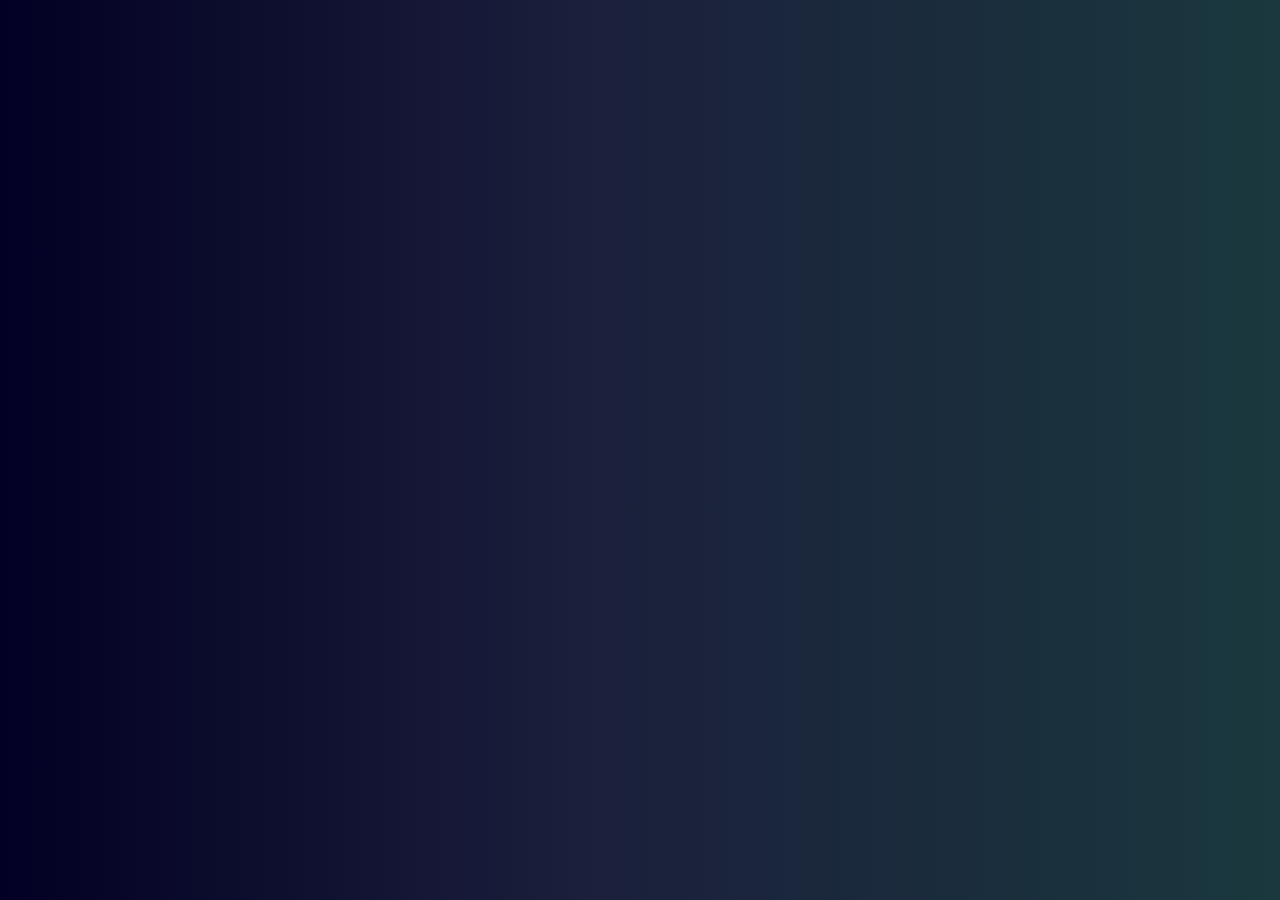
==== src/pages/payment.html @ ee5976a0 "feat: initialize `payment` page" ====
<!DOCTYPE html>
<html lang="en">
  <head>
    <meta charset="UTF-8" />
    <meta name="viewport" content="width=device-width, initial-scale=1.0" />
    <title>Cinewood | Pagamento</title>
    <link rel="stylesheet" href="./../styles/global.css" />
    <link rel="stylesheet" href="./../styles/payment.css" />
  </head>
  <body>
    <script src="./../services/payment.js" type="text/javascript"></script>
  </body>
</html>
---- src/styles/global.css ----
* {
  margin: 0;
  padding: 0;
  box-sizing: border-box;
}

html,
body {
  width: 100%;
  height: 100vh;

  font-size: 16px;
  font-family: Noto Sans, sans-serif;

  color: #f1fffa;

  background: linear-gradient(
    90deg,
    rgba(2, 0, 36, 1) 0%,
    rgba(27, 31, 59, 1) 45%,
    rgba(26, 56, 62, 1) 100%
  );
}

header {
  position: relative;

  display: flex;

  width: 100%;
  height: 4rem;

  justify-content: center;
  align-items: center;

  padding: 1rem;
}

header h1 {
  font-size: 1.75rem;
  font-weight: 900;

  text-align: center;
}
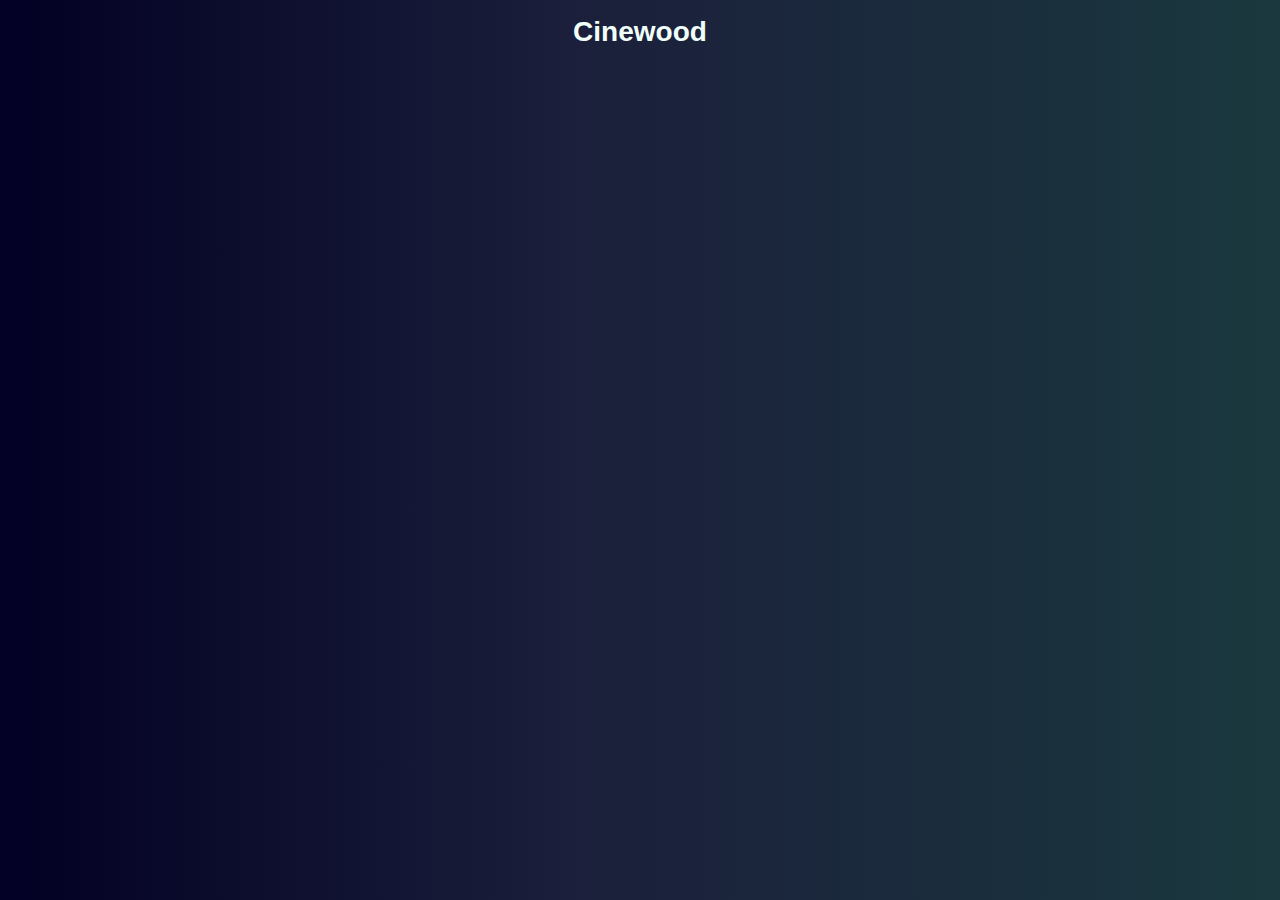
==== commit b7c2f17c: "style: add `header` to payment" ====
--- a/src/pages/payment.html
+++ b/src/pages/payment.html
@@ -8,6 +8,10 @@
     <link rel="stylesheet" href="./../styles/payment.css" />
   </head>
   <body>
+    <header>
+      <h1>Cinewood</h1>
+    </header>
+
     <script src="./../services/payment.js" type="text/javascript"></script>
   </body>
 </html>
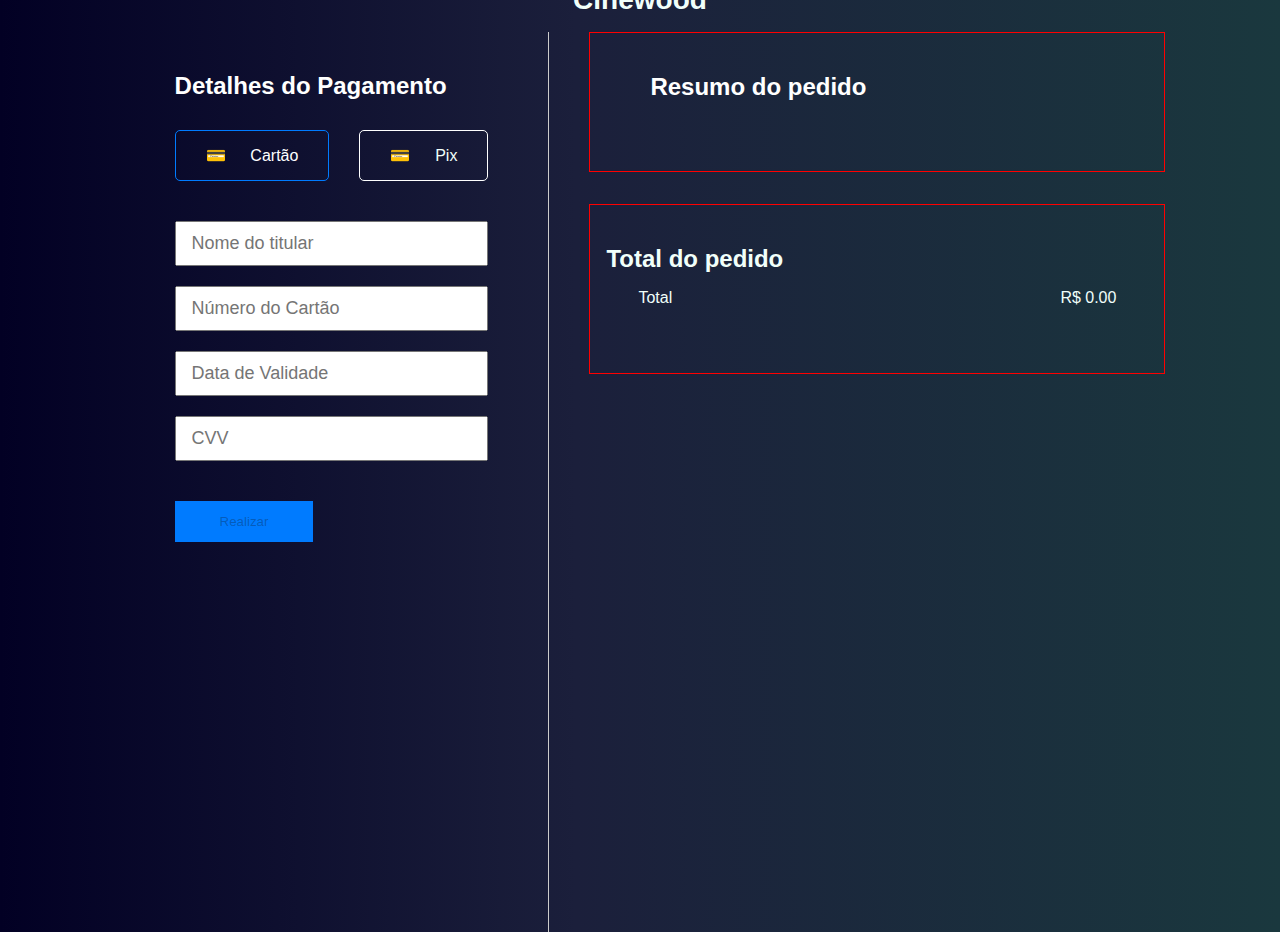
==== commit 203645c1: "feat: create payment page" ====
--- a/src/pages/payment.html
+++ b/src/pages/payment.html
@@ -1,17 +1,78 @@
 <!DOCTYPE html>
 <html lang="en">
-  <head>
-    <meta charset="UTF-8" />
-    <meta name="viewport" content="width=device-width, initial-scale=1.0" />
-    <title>Cinewood | Pagamento</title>
-    <link rel="stylesheet" href="./../styles/global.css" />
-    <link rel="stylesheet" href="./../styles/payment.css" />
-  </head>
-  <body>
-    <header>
-      <h1>Cinewood</h1>
-    </header>
 
-    <script src="./../services/payment.js" type="text/javascript"></script>
-  </body>
-</html>
+<head>
+  <meta charset="UTF-8" />
+  <meta name="viewport" content="width=device-width, initial-scale=1.0" />
+  <title>Cinewood | Pagamento</title>
+  <link rel="stylesheet" href="./../styles/global.css" />
+  <link rel="stylesheet" href="./../styles/payment.css" />
+</head>
+
+<body>
+  <header>
+    <h1>Cinewood</h1>
+  </header>
+
+  <main class="container">
+    <div class="item-flex">
+      <section class="checkout">
+        <h2>Detalhes do Pagamento</h2>
+
+        <div class="payment-form">
+          <div class="payment-method">
+            <input type="radio" id="credit-card" name="payment" value="credit-card" checked>
+            <label for="credit-card" class="payment-button">
+              <span class="icon">&#128179;</span>
+              Cartão
+            </label>
+
+            <input type="radio" id="pix" name="payment" value="pix">
+            <label for="pix" class="payment-button">
+              <span class="icon">&#128179;</span>
+              Pix
+            </label>
+          </div>
+
+          <div class="credit-card-details">
+            <input type="text" id="card-name" placeholder="Nome do titular">
+            <input type="text" id="card-number" placeholder="Número do Cartão">
+            <input type="text" id="expiry-date" placeholder="Data de Validade">
+            <input type="text" id="cvv" placeholder="CVV">
+          </div>
+
+          <div class="pix-details not-selected">
+            <h2>Chave pix:</h2>
+            <h2>33837695243530525399671487891935</h2>
+          </div>
+
+          <button class="realize-button">
+            <a href="./review.html">Realizar</a>
+          </button>
+
+      </section>
+
+      <div class="order-container">
+        <section class="order-summery">
+          <h2>Resumo do pedido</h2>
+
+          <div class="order-details">
+
+          </div>
+
+        </section>
+        <section class="total-order">
+          <h2>Total do pedido</h2>
+          <div class="total">
+            <span>Total</span>
+            <span id="total-price">R$ 00,00</span>
+          </div>
+        </section>
+      </div>
+    </div>
+  </main>
+
+  <script src="./../services/payment.js" type="text/javascript"></script>
+</body>
+
+</html>--- a/src/styles/global.css
+++ b/src/styles/global.css
@@ -42,3 +42,56 @@
 
   text-align: center;
 }
+
+.button-container {
+  display: flex;
+  flex-direction: row;
+
+  width: 100%;
+
+  align-items: center;
+  justify-content: center;
+
+  gap: 1rem;
+}
+
+.confirm-button {
+  cursor: pointer;
+
+  margin-top: 2.5rem;
+
+  border-radius: 1.25rem;
+  border: none;
+
+  box-shadow: 0px 8px 15px rgba(0, 0, 0, 0.1);
+
+  background-color: #1b2f4f;
+
+  transition: background-color 0.25s ease;
+}
+
+.confirm-button:hover {
+  filter: brightness(0.9);
+
+  transition: all 0.25s ease-out;
+}
+
+.confirm-button a {
+  display: flex;
+
+  width: 100%;
+  height: 100%;
+
+  justify-content: center;
+  align-items: center;
+
+  padding: 1rem 2rem;
+
+  cursor: inherit;
+
+  font-size: 1.25rem;
+  font-weight: 700;
+  text-decoration: none;
+
+  color: #f1fffa;
+}
--- a/src/styles/payment.css
+++ b/src/styles/payment.css
@@ -0,0 +1,157 @@
+body {
+  display: flex;
+  flex-direction: column;
+  justify-content: center;
+}
+
+.container {
+  display: flex;
+  flex: 1;
+  min-height: 100vh;
+  margin: auto;
+  flex-direction: column;
+}
+
+.item-flex {
+  display: flex;
+  flex-grow: 1;
+}
+
+.checkout {
+  width: 70%;
+  padding: 2.5rem 3.75rem;
+  border-right: 1px solid #ccc;
+}
+
+.checkout>h2 {
+  color: white;
+  margin-bottom: 1.875rem;
+}
+
+.payment-form {
+  margin-bottom: 2.5rem;
+}
+
+.payment-method {
+  display: flex;
+  align-items: center;
+  gap: 1.875rem;
+  margin-bottom: 2.5rem;
+}
+
+
+.payment-button {
+  display: flex;
+  align-items: center;
+  width: 70%;
+  border: 1px solid white;
+  border-radius: 0.3125rem;
+  padding: 0.938rem 1.875rem;
+  gap: 1.25rem;
+  cursor: pointer;
+}
+
+.payment-button.checked {
+  border-color: #007bff
+}
+
+.icon {
+  margin-right: 0.3rem;
+}
+
+input[type="radio"] {
+  display: none;
+}
+
+input[type="radio"]:checked+.payment-button {
+  color: #fff;
+  border-color: #007bff;
+}
+
+.credit-card-details {
+  display: flex;
+  gap: 1.25rem;
+  flex-direction: column;
+}
+
+.payment-form input {
+  padding: 0.625rem 0.938rem;
+  font-size: 1.125rem;
+  font-weight: 500;
+}
+
+
+
+.not-selected {
+  display: none;
+}
+
+.realize-button {
+  display: flex;
+  margin-top: 40px;
+  justify-content: center;
+  border: none;
+  cursor: pointer;
+  background-color: #007bff;
+  font-weight: 500;
+  padding: 0.813rem 2.813rem;
+}
+
+.realize-button:disabled {
+  cursor: default;
+}
+
+.order-summery {
+  display: flex;
+  flex-direction: column;
+  width: 36rem;
+  margin-left: 40px;
+  padding: 2.5rem 3.75rem;
+  border: 1px solid red;
+}
+
+.order-summery>h2 {
+  color: white;
+  margin-bottom: 1.875rem;
+}
+
+.order-container {
+  display: flex;
+  flex-direction: column;
+}
+
+.order-item {
+  display: flex;
+  justify-content: space-between;
+
+  margin-bottom: 10px;
+  padding: 1rem 2rem;
+}
+
+.order-summery,
+.total-order {
+  margin-bottom: 2rem;
+}
+
+.order-item>span {
+  font-weight: 700;
+}
+
+.total-order {
+  display: flex;
+  flex-direction: column;
+  width: 36rem;
+  padding: 2.5rem 1rem;
+  margin-left: 40px;
+  border: 1px solid red;
+}
+
+.total {
+
+  display: flex;
+  justify-content: space-between;
+
+  margin-bottom: 10px;
+  padding: 1rem 2rem;
+
+}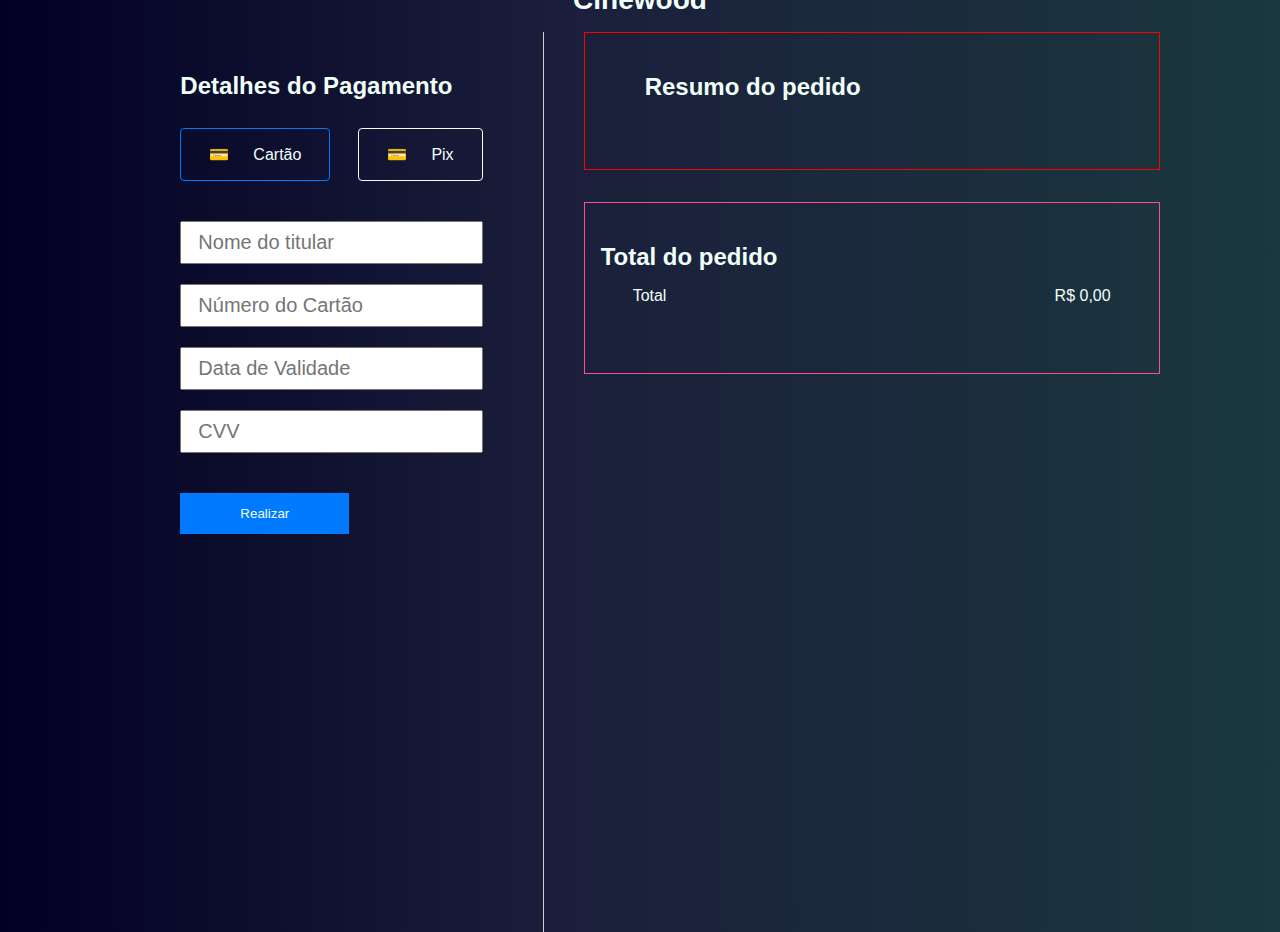
==== commit e2dc764e: "style: small adjusts" ====
--- a/src/pages/payment.html
+++ b/src/pages/payment.html
@@ -1,78 +1,81 @@
 <!DOCTYPE html>
 <html lang="en">
+  <head>
+    <meta charset="UTF-8" />
+    <meta name="viewport" content="width=device-width, initial-scale=1.0" />
+    <title>Cinewood | Pagamento</title>
+    <link rel="stylesheet" href="./../styles/global.css" />
+    <link rel="stylesheet" href="./../styles/payment.css" />
+  </head>
+  <body>
+    <header>
+      <h1>Cinewood</h1>
+    </header>
 
-<head>
-  <meta charset="UTF-8" />
-  <meta name="viewport" content="width=device-width, initial-scale=1.0" />
-  <title>Cinewood | Pagamento</title>
-  <link rel="stylesheet" href="./../styles/global.css" />
-  <link rel="stylesheet" href="./../styles/payment.css" />
-</head>
+    <main class="container">
+      <div class="item-flex">
+        <section class="checkout">
+          <h2>Detalhes do Pagamento</h2>
 
-<body>
-  <header>
-    <h1>Cinewood</h1>
-  </header>
+          <div class="payment-form">
+            <div class="payment-method">
+              <input type="radio" id="credit-card" name="payment" value="credit-card" checked>
 
-  <main class="container">
-    <div class="item-flex">
-      <section class="checkout">
-        <h2>Detalhes do Pagamento</h2>
+              <label for="credit-card" class="payment-button">
+                <span class="icon">&#128179;</span>
+                Cartão
+              </label>
 
-        <div class="payment-form">
-          <div class="payment-method">
-            <input type="radio" id="credit-card" name="payment" value="credit-card" checked>
-            <label for="credit-card" class="payment-button">
-              <span class="icon">&#128179;</span>
-              Cartão
-            </label>
+              <input type="radio" id="pix" name="payment" value="pix">
 
-            <input type="radio" id="pix" name="payment" value="pix">
-            <label for="pix" class="payment-button">
-              <span class="icon">&#128179;</span>
-              Pix
-            </label>
-          </div>
+              <label for="pix" class="payment-button">
+                <span class="icon">&#128179;</span>
+                Pix
+              </label>
+            </div>
 
-          <div class="credit-card-details">
-            <input type="text" id="card-name" placeholder="Nome do titular">
-            <input type="text" id="card-number" placeholder="Número do Cartão">
-            <input type="text" id="expiry-date" placeholder="Data de Validade">
-            <input type="text" id="cvv" placeholder="CVV">
-          </div>
+            <div class="credit-card-details">
+              <input type="text" id="card-name" placeholder="Nome do titular">
 
-          <div class="pix-details not-selected">
-            <h2>Chave pix:</h2>
-            <h2>33837695243530525399671487891935</h2>
-          </div>
+              <input type="text" id="card-number" placeholder="Número do Cartão">
 
-          <button class="realize-button">
-            <a href="./review.html">Realizar</a>
-          </button>
+              <input type="text" id="expiry-date" placeholder="Data de Validade">
 
-      </section>
+              <input type="text" id="cvv" placeholder="CVV">
+            </div>
 
-      <div class="order-container">
-        <section class="order-summery">
-          <h2>Resumo do pedido</h2>
+            <div class="pix-details not-selected">
+              <h2>Chave pix:</h2>
 
-          <div class="order-details">
+              <h2>33837695243530525399671487891935</h2>
+            </div>
 
-          </div>
+            <button class="realize-button">
+              <a href="./review.html">Realizar</a>
+            </button>
 
         </section>
-        <section class="total-order">
-          <h2>Total do pedido</h2>
-          <div class="total">
-            <span>Total</span>
-            <span id="total-price">R$ 00,00</span>
-          </div>
-        </section>
+
+        <div class="order-container">
+          <section class="order-summery">
+            <h2>Resumo do pedido</h2>
+
+            <div class="order-details"></div>
+          </section>
+
+          <section class="total-order">
+            <h2>Total do pedido</h2>
+
+            <div class="total">
+              <span>Total</span>
+              
+              <span id="total-price">R$ 00,00</span>
+            </div>
+          </section>
+        </div>
       </div>
-    </div>
-  </main>
+    </main>
 
-  <script src="./../services/payment.js" type="text/javascript"></script>
-</body>
-
+    <script src="./../services/payment.js" type="text/javascript"></script>
+  </body>
 </html>--- a/src/styles/payment.css
+++ b/src/styles/payment.css
@@ -1,15 +1,18 @@
 body {
   display: flex;
   flex-direction: column;
+
   justify-content: center;
 }
 
 .container {
   display: flex;
   flex: 1;
+  flex-direction: column;
+
   min-height: 100vh;
+
   margin: auto;
-  flex-direction: column;
 }
 
 .item-flex {
@@ -19,13 +22,16 @@
 
 .checkout {
   width: 70%;
+
   padding: 2.5rem 3.75rem;
+
   border-right: 1px solid #ccc;
 }
 
-.checkout>h2 {
-  color: white;
-  margin-bottom: 1.875rem;
+.checkout > h2 {
+  margin-bottom: 1.75rem;
+
+  color: #f1fffa;
 }
 
 .payment-form {
@@ -34,53 +40,62 @@
 
 .payment-method {
   display: flex;
+
   align-items: center;
-  gap: 1.875rem;
+
   margin-bottom: 2.5rem;
+
+  gap: 1.75rem;
 }
-
 
 .payment-button {
   display: flex;
+
+  width: 70%;
+
+  cursor: pointer;
+
   align-items: center;
-  width: 70%;
-  border: 1px solid white;
-  border-radius: 0.3125rem;
-  padding: 0.938rem 1.875rem;
+
+  padding: 1rem 1.75rem;
+
   gap: 1.25rem;
-  cursor: pointer;
+
+  border: 1px solid #f1fffa;
+  border-radius: 0.25rem;
 }
 
 .payment-button.checked {
-  border-color: #007bff
+  border-color: #007bff;
 }
 
 .icon {
-  margin-right: 0.3rem;
+  margin-right: 0.25rem;
 }
 
-input[type="radio"] {
+input[type='radio'] {
   display: none;
 }
 
-input[type="radio"]:checked+.payment-button {
-  color: #fff;
+input[type='radio']:checked + .payment-button {
+  color: #f1fffa;
+
   border-color: #007bff;
 }
 
 .credit-card-details {
   display: flex;
+  flex-direction: column;
+
   gap: 1.25rem;
-  flex-direction: column;
 }
 
 .payment-form input {
-  padding: 0.625rem 0.938rem;
-  font-size: 1.125rem;
+  padding: 0.5rem 1rem;
+
+  font-size: 1.25rem;
   font-weight: 500;
 }
-
-
 
 .not-selected {
   display: none;
@@ -88,43 +103,59 @@
 
 .realize-button {
   display: flex;
-  margin-top: 40px;
+
+  cursor: pointer;
+
   justify-content: center;
+
+  margin-top: 2.5rem;
+
+  padding: 0.813rem 3.75rem;
+
+  font-weight: 500;
+  color: #f1fffa;
+
+  background-color: #007bff;
+
   border: none;
-  cursor: pointer;
-  background-color: #007bff;
-  font-weight: 500;
-  padding: 0.813rem 2.813rem;
 }
 
 .realize-button:disabled {
-  cursor: default;
+  cursor: not-allowed;
 }
 
 .order-summery {
   display: flex;
   flex-direction: column;
+
   width: 36rem;
-  margin-left: 40px;
+
+  margin-left: 2.5rem;
+
   padding: 2.5rem 3.75rem;
+
   border: 1px solid red;
 }
 
-.order-summery>h2 {
-  color: white;
-  margin-bottom: 1.875rem;
+.order-summery > h2 {
+  color: #f1fffa;
+
+  margin-bottom: 1.75rem;
 }
 
 .order-container {
   display: flex;
+
   flex-direction: column;
 }
 
 .order-item {
   display: flex;
+
   justify-content: space-between;
 
-  margin-bottom: 10px;
+  margin-bottom: 0.75rem;
+
   padding: 1rem 2rem;
 }
 
@@ -133,25 +164,29 @@
   margin-bottom: 2rem;
 }
 
-.order-item>span {
+.order-item > span {
   font-weight: 700;
+  color: #f1fffa;
 }
 
 .total-order {
   display: flex;
   flex-direction: column;
+
   width: 36rem;
+
+  margin-left: 2.5rem;
+
   padding: 2.5rem 1rem;
-  margin-left: 40px;
-  border: 1px solid red;
+
+  border: 1px solid #ff4f89;
 }
 
 .total {
-
   display: flex;
   justify-content: space-between;
 
-  margin-bottom: 10px;
+  margin-bottom: 0.75rem;
+
   padding: 1rem 2rem;
-
-}+}
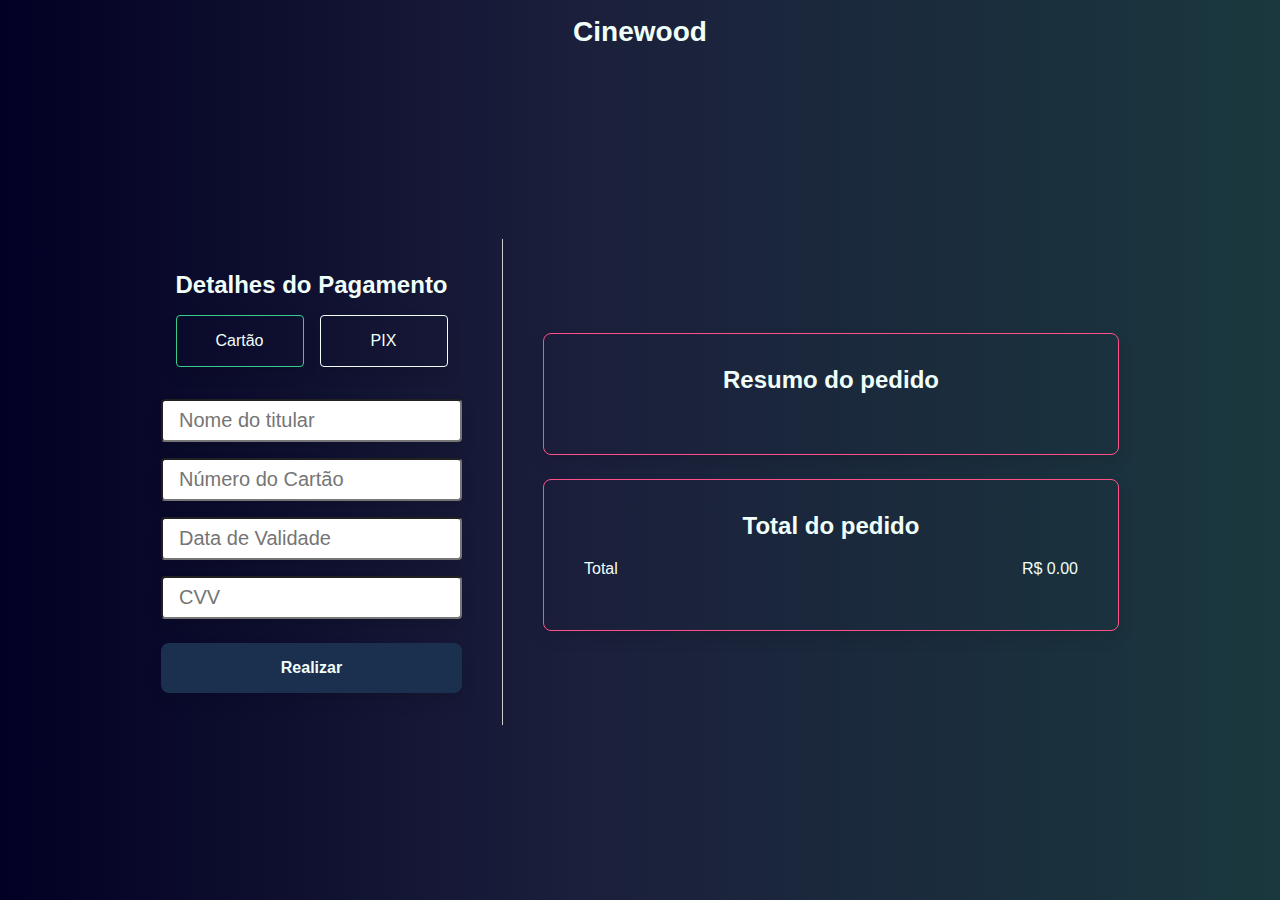
==== commit f6ce3c3f: "style: small adjusts in structure and styles" ====
--- a/src/pages/payment.html
+++ b/src/pages/payment.html
@@ -22,15 +22,13 @@
               <input type="radio" id="credit-card" name="payment" value="credit-card" checked>
 
               <label for="credit-card" class="payment-button">
-                <span class="icon">&#128179;</span>
                 Cartão
               </label>
 
               <input type="radio" id="pix" name="payment" value="pix">
 
               <label for="pix" class="payment-button">
-                <span class="icon">&#128179;</span>
-                Pix
+                PIX
               </label>
             </div>
 
@@ -45,9 +43,13 @@
             </div>
 
             <div class="pix-details not-selected">
-              <h2>Chave pix:</h2>
+              <h3>Chave:</h3>
 
-              <h2>33837695243530525399671487891935</h2>
+              <div>
+                <p class="pix-key">cinewood@cine.com.br</p>
+
+                <button class="copy-button" onclick="onCopy()">Copiar</button>
+              </div>
             </div>
 
             <button class="realize-button">
--- a/src/styles/payment.css
+++ b/src/styles/payment.css
@@ -1,41 +1,40 @@
 body {
   display: flex;
   flex-direction: column;
-
-  justify-content: center;
 }
 
 .container {
   display: flex;
-  flex: 1;
-  flex-direction: column;
-
-  min-height: 100vh;
+  flex-direction: column;
 
   margin: auto;
 }
 
 .item-flex {
   display: flex;
-  flex-grow: 1;
 }
 
 .checkout {
-  width: 70%;
-
-  padding: 2.5rem 3.75rem;
+  padding: 2rem 2.5rem;
 
   border-right: 1px solid #ccc;
 }
 
 .checkout > h2 {
-  margin-bottom: 1.75rem;
+  margin-bottom: 1rem;
+
+  font-size: 1.5rem;
+  font-weight: 700;
+  text-align: center;
 
   color: #f1fffa;
 }
 
 .payment-form {
-  margin-bottom: 2.5rem;
+  display: flex;
+  flex-direction: column;
+
+  align-items: center;
 }
 
 .payment-method {
@@ -43,30 +42,33 @@
 
   align-items: center;
 
-  margin-bottom: 2.5rem;
-
-  gap: 1.75rem;
+  margin-bottom: 2rem;
+
+  gap: 1rem;
 }
 
 .payment-button {
   display: flex;
 
-  width: 70%;
+  width: 8rem;
 
   cursor: pointer;
 
-  align-items: center;
-
-  padding: 1rem 1.75rem;
-
-  gap: 1.25rem;
+  justify-content: center;
+  align-items: center;
+
+  padding: 1rem;
+
+  gap: 1rem;
 
   border: 1px solid #f1fffa;
   border-radius: 0.25rem;
+
+  box-shadow: 0px 8px 15px rgba(0, 0, 0, 0.1);
 }
 
 .payment-button.checked {
-  border-color: #007bff;
+  border-color: #35ce8d;
 }
 
 .icon {
@@ -80,14 +82,14 @@
 input[type='radio']:checked + .payment-button {
   color: #f1fffa;
 
-  border-color: #007bff;
+  border-color: #35ce8d;
 }
 
 .credit-card-details {
   display: flex;
   flex-direction: column;
 
-  gap: 1.25rem;
+  gap: 1rem;
 }
 
 .payment-form input {
@@ -95,6 +97,12 @@
 
   font-size: 1.25rem;
   font-weight: 500;
+
+  color: #1b2f4f;
+
+  border-radius: 4px;
+
+  box-shadow: 0px 8px 15px rgba(0, 0, 0, 0.1);
 }
 
 .not-selected {
@@ -106,47 +114,86 @@
 
   cursor: pointer;
 
-  justify-content: center;
-
-  margin-top: 2.5rem;
-
-  padding: 0.813rem 3.75rem;
-
-  font-weight: 500;
-  color: #f1fffa;
-
-  background-color: #007bff;
-
+  width: 100%;
+
+  margin-top: 1.5rem;
+
+  box-shadow: 0px 8px 15px rgba(0, 0, 0, 0.1);
+
+  background-color: #1b2f4f;
+
+  transition: background-color 0.25s ease;
+
+  border-radius: 8px;
   border: none;
+}
+
+.realize-button:hover {
+  filter: brightness(0.9);
+
+  transition: all 0.25s ease-out;
 }
 
 .realize-button:disabled {
   cursor: not-allowed;
 }
 
+.realize-button a {
+  display: flex;
+
+  width: 100%;
+  height: 100%;
+
+  justify-content: center;
+  align-items: center;
+
+  padding: 1rem 1.5rem;
+
+  cursor: inherit;
+
+  font-size: 1rem;
+  font-weight: 700;
+  text-decoration: none;
+
+  color: #f1fffa;
+}
+
 .order-summery {
   display: flex;
   flex-direction: column;
 
   width: 36rem;
 
-  margin-left: 2.5rem;
-
-  padding: 2.5rem 3.75rem;
-
-  border: 1px solid red;
+  padding: 2rem;
+
+  border: 1px solid #ff4f89;
+
+  border-radius: 8px;
+
+  box-shadow: 0px 8px 15px rgba(0, 0, 0, 0.1);
 }
 
 .order-summery > h2 {
-  color: #f1fffa;
-
   margin-bottom: 1.75rem;
+
+  font-size: 1.5rem;
+  color: #f1fffa;
+
+  text-align: center;
+}
+
+.order-summery {
+  margin-bottom: 1.5rem;
 }
 
 .order-container {
   display: flex;
 
   flex-direction: column;
+
+  justify-content: center;
+
+  padding: 0 2.5rem;
 }
 
 .order-item {
@@ -154,39 +201,99 @@
 
   justify-content: space-between;
 
-  margin-bottom: 0.75rem;
-
-  padding: 1rem 2rem;
-}
-
-.order-summery,
+  padding: 0.5rem;
+}
+
+.order-item > span {
+  font-size: 1rem;
+  font-weight: 500;
+  color: #f1fffa;
+}
+
 .total-order {
-  margin-bottom: 2rem;
-}
-
-.order-item > span {
-  font-weight: 700;
-  color: #f1fffa;
-}
-
-.total-order {
   display: flex;
   flex-direction: column;
 
   width: 36rem;
 
-  margin-left: 2.5rem;
-
-  padding: 2.5rem 1rem;
+  padding: 2rem;
 
   border: 1px solid #ff4f89;
+
+  border-radius: 8px;
+
+  box-shadow: 0px 8px 15px rgba(0, 0, 0, 0.1);
+}
+
+.total-order > h2 {
+  font-size: 1.5rem;
+  color: #f1fffa;
+
+  text-align: center;
 }
 
 .total {
   display: flex;
   justify-content: space-between;
 
-  margin-bottom: 0.75rem;
-
-  padding: 1rem 2rem;
-}
+  padding: 1.25rem 0.5rem;
+}
+
+.total > span {
+  font-size: 1rem;
+  font-weight: 500;
+  color: #f1fffa;
+}
+
+.pix-details h3 {
+  font-size: 1.25rem;
+  font-weight: 600;
+
+  text-align: center;
+
+  margin-bottom: 0.5rem;
+}
+
+.pix-details div {
+  display: flex;
+
+  justify-content: center;
+  align-items: center;
+
+  padding: 0.75rem 1rem;
+
+  gap: 0.75rem;
+
+  font-size: 1rem;
+  font-weight: 500;
+  color: #f1fffa;
+
+  text-align: center;
+
+  background-color: #1b2f4f;
+
+  border-radius: 8px;
+}
+
+.copy-button {
+  padding: 0.5rem;
+
+  cursor: pointer;
+
+  font-size: 1rem;
+  font-weight: 600;
+  color: #f1fffa;
+
+  background-color: #1b2f4f;
+
+  border: none;
+  border: 1px solid #f1fffa;
+
+  border-radius: 8px;
+}
+
+.copy-button:hover {
+  filter: brightness(0.9);
+
+  transition: all 0.25s ease-out;
+}
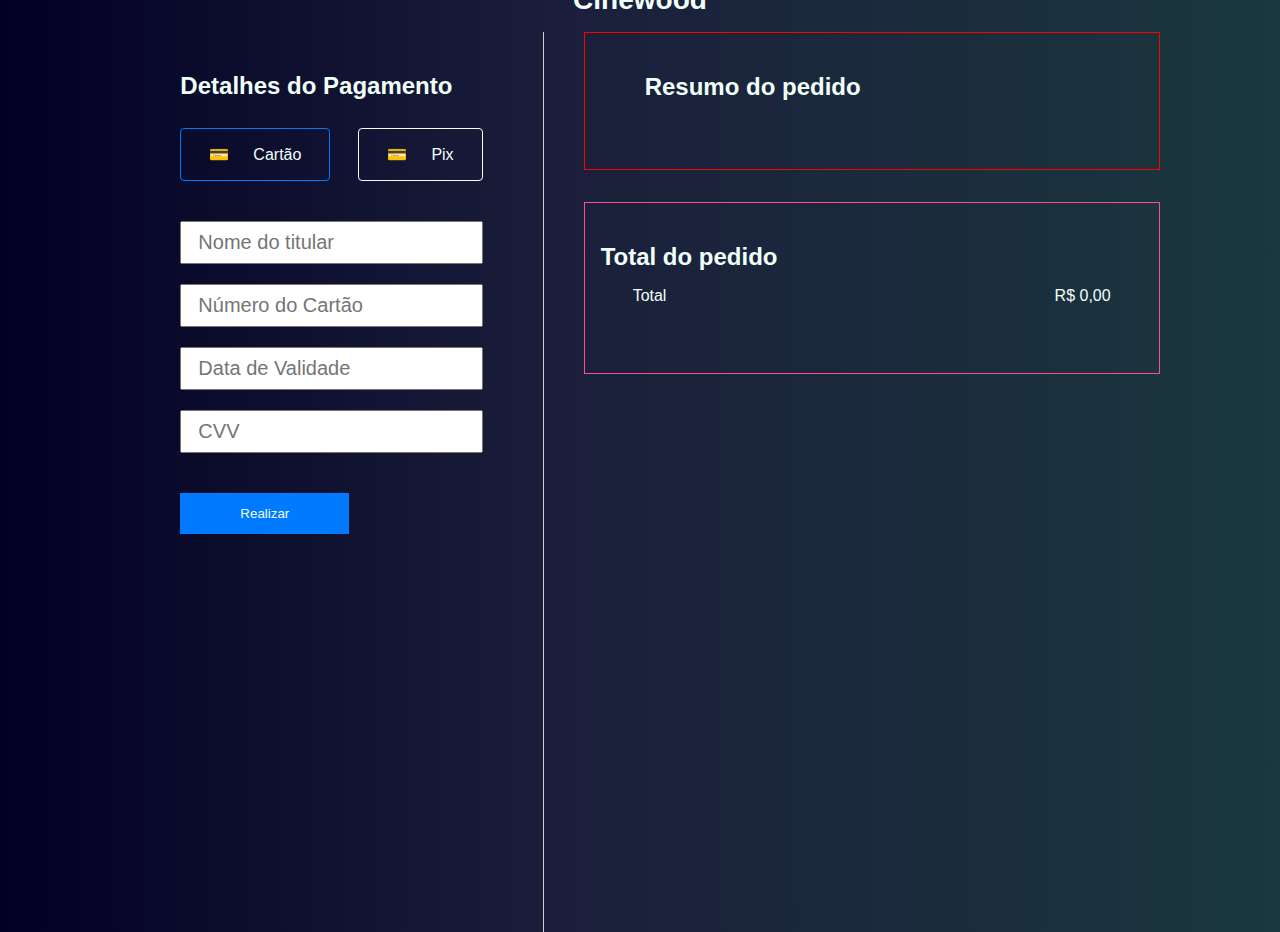
==== commit 91164ce5: "Merge branch 'main' of https://github.com/DanielAraldiEDU/cinewood" ====
--- a/src/pages/payment.html
+++ b/src/pages/payment.html
@@ -22,13 +22,15 @@
               <input type="radio" id="credit-card" name="payment" value="credit-card" checked>
 
               <label for="credit-card" class="payment-button">
+                <span class="icon">&#128179;</span>
                 Cartão
               </label>
 
               <input type="radio" id="pix" name="payment" value="pix">
 
               <label for="pix" class="payment-button">
-                PIX
+                <span class="icon">&#128179;</span>
+                Pix
               </label>
             </div>
 
@@ -43,13 +45,9 @@
             </div>
 
             <div class="pix-details not-selected">
-              <h3>Chave:</h3>
+              <h2>Chave pix:</h2>
 
-              <div>
-                <p class="pix-key">cinewood@cine.com.br</p>
-
-                <button class="copy-button" onclick="onCopy()">Copiar</button>
-              </div>
+              <h2>33837695243530525399671487891935</h2>
             </div>
 
             <button class="realize-button">
--- a/src/styles/payment.css
+++ b/src/styles/payment.css
@@ -1,40 +1,41 @@
 body {
   display: flex;
   flex-direction: column;
+
+  justify-content: center;
 }
 
 .container {
   display: flex;
+  flex: 1;
   flex-direction: column;
+
+  min-height: 100vh;
 
   margin: auto;
 }
 
 .item-flex {
   display: flex;
+  flex-grow: 1;
 }
 
 .checkout {
-  padding: 2rem 2.5rem;
+  width: 70%;
+
+  padding: 2.5rem 3.75rem;
 
   border-right: 1px solid #ccc;
 }
 
 .checkout > h2 {
-  margin-bottom: 1rem;
-
-  font-size: 1.5rem;
-  font-weight: 700;
-  text-align: center;
+  margin-bottom: 1.75rem;
 
   color: #f1fffa;
 }
 
 .payment-form {
-  display: flex;
-  flex-direction: column;
-
-  align-items: center;
+  margin-bottom: 2.5rem;
 }
 
 .payment-method {
@@ -42,33 +43,30 @@
 
   align-items: center;
 
-  margin-bottom: 2rem;
+  margin-bottom: 2.5rem;
 
-  gap: 1rem;
+  gap: 1.75rem;
 }
 
 .payment-button {
   display: flex;
 
-  width: 8rem;
+  width: 70%;
 
   cursor: pointer;
 
-  justify-content: center;
   align-items: center;
 
-  padding: 1rem;
+  padding: 1rem 1.75rem;
 
-  gap: 1rem;
+  gap: 1.25rem;
 
   border: 1px solid #f1fffa;
   border-radius: 0.25rem;
-
-  box-shadow: 0px 8px 15px rgba(0, 0, 0, 0.1);
 }
 
 .payment-button.checked {
-  border-color: #35ce8d;
+  border-color: #007bff;
 }
 
 .icon {
@@ -82,14 +80,14 @@
 input[type='radio']:checked + .payment-button {
   color: #f1fffa;
 
-  border-color: #35ce8d;
+  border-color: #007bff;
 }
 
 .credit-card-details {
   display: flex;
   flex-direction: column;
 
-  gap: 1rem;
+  gap: 1.25rem;
 }
 
 .payment-form input {
@@ -97,12 +95,6 @@
 
   font-size: 1.25rem;
   font-weight: 500;
-
-  color: #1b2f4f;
-
-  border-radius: 4px;
-
-  box-shadow: 0px 8px 15px rgba(0, 0, 0, 0.1);
 }
 
 .not-selected {
@@ -114,48 +106,22 @@
 
   cursor: pointer;
 
-  width: 100%;
+  justify-content: center;
 
-  margin-top: 1.5rem;
+  margin-top: 2.5rem;
 
-  box-shadow: 0px 8px 15px rgba(0, 0, 0, 0.1);
+  padding: 0.813rem 3.75rem;
 
-  background-color: #1b2f4f;
+  font-weight: 500;
+  color: #f1fffa;
 
-  transition: background-color 0.25s ease;
+  background-color: #007bff;
 
-  border-radius: 8px;
   border: none;
-}
-
-.realize-button:hover {
-  filter: brightness(0.9);
-
-  transition: all 0.25s ease-out;
 }
 
 .realize-button:disabled {
   cursor: not-allowed;
-}
-
-.realize-button a {
-  display: flex;
-
-  width: 100%;
-  height: 100%;
-
-  justify-content: center;
-  align-items: center;
-
-  padding: 1rem 1.5rem;
-
-  cursor: inherit;
-
-  font-size: 1rem;
-  font-weight: 700;
-  text-decoration: none;
-
-  color: #f1fffa;
 }
 
 .order-summery {
@@ -164,36 +130,23 @@
 
   width: 36rem;
 
-  padding: 2rem;
+  margin-left: 2.5rem;
 
-  border: 1px solid #ff4f89;
+  padding: 2.5rem 3.75rem;
 
-  border-radius: 8px;
-
-  box-shadow: 0px 8px 15px rgba(0, 0, 0, 0.1);
+  border: 1px solid red;
 }
 
 .order-summery > h2 {
-  margin-bottom: 1.75rem;
-
-  font-size: 1.5rem;
   color: #f1fffa;
 
-  text-align: center;
-}
-
-.order-summery {
-  margin-bottom: 1.5rem;
+  margin-bottom: 1.75rem;
 }
 
 .order-container {
   display: flex;
 
   flex-direction: column;
-
-  justify-content: center;
-
-  padding: 0 2.5rem;
 }
 
 .order-item {
@@ -201,12 +154,18 @@
 
   justify-content: space-between;
 
-  padding: 0.5rem;
+  margin-bottom: 0.75rem;
+
+  padding: 1rem 2rem;
+}
+
+.order-summery,
+.total-order {
+  margin-bottom: 2rem;
 }
 
 .order-item > span {
-  font-size: 1rem;
-  font-weight: 500;
+  font-weight: 700;
   color: #f1fffa;
 }
 
@@ -216,84 +175,18 @@
 
   width: 36rem;
 
-  padding: 2rem;
+  margin-left: 2.5rem;
+
+  padding: 2.5rem 1rem;
 
   border: 1px solid #ff4f89;
-
-  border-radius: 8px;
-
-  box-shadow: 0px 8px 15px rgba(0, 0, 0, 0.1);
-}
-
-.total-order > h2 {
-  font-size: 1.5rem;
-  color: #f1fffa;
-
-  text-align: center;
 }
 
 .total {
   display: flex;
   justify-content: space-between;
 
-  padding: 1.25rem 0.5rem;
+  margin-bottom: 0.75rem;
+
+  padding: 1rem 2rem;
 }
-
-.total > span {
-  font-size: 1rem;
-  font-weight: 500;
-  color: #f1fffa;
-}
-
-.pix-details h3 {
-  font-size: 1.25rem;
-  font-weight: 600;
-
-  text-align: center;
-
-  margin-bottom: 0.5rem;
-}
-
-.pix-details div {
-  display: flex;
-
-  justify-content: center;
-  align-items: center;
-
-  padding: 0.75rem 1rem;
-
-  gap: 0.75rem;
-
-  font-size: 1rem;
-  font-weight: 500;
-  color: #f1fffa;
-
-  text-align: center;
-
-  background-color: #1b2f4f;
-
-  border-radius: 8px;
-}
-
-.copy-button {
-  padding: 0.5rem;
-
-  cursor: pointer;
-
-  font-size: 1rem;
-  font-weight: 600;
-  color: #f1fffa;
-
-  background-color: #1b2f4f;
-
-  border: none;
-  border: 1px solid #f1fffa;
-
-  border-radius: 8px;
-}
-
-.copy-button:hover {
-  filter: brightness(0.9);
-
-  transition: all 0.25s ease-out;
-}
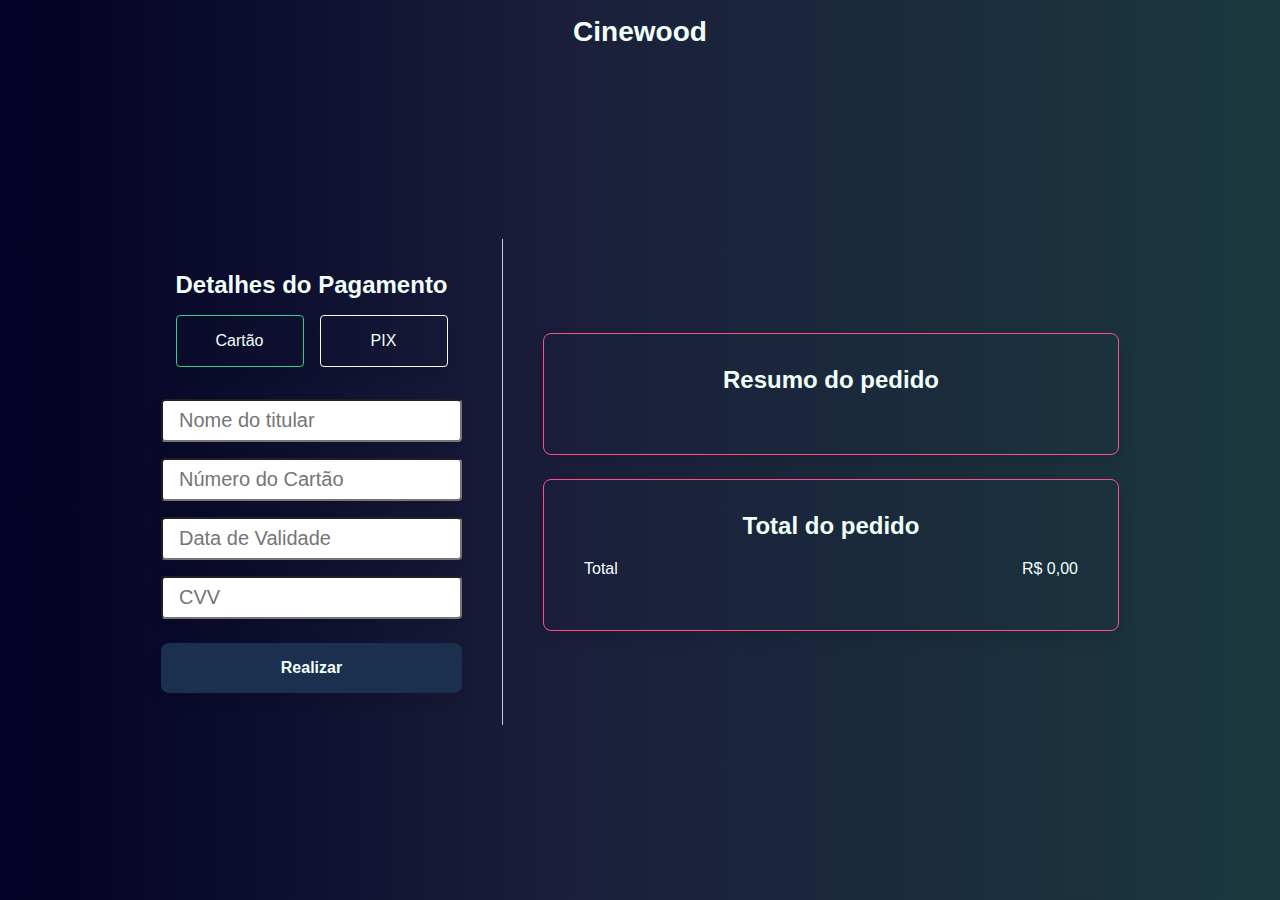
==== commit 7e9c98d4: "Merge branch 'main' of https://github.com/DanielAraldiEDU/cinewood" ====
--- a/src/pages/payment.html
+++ b/src/pages/payment.html
@@ -22,15 +22,13 @@
               <input type="radio" id="credit-card" name="payment" value="credit-card" checked>
 
               <label for="credit-card" class="payment-button">
-                <span class="icon">&#128179;</span>
                 Cartão
               </label>
 
               <input type="radio" id="pix" name="payment" value="pix">
 
               <label for="pix" class="payment-button">
-                <span class="icon">&#128179;</span>
-                Pix
+                PIX
               </label>
             </div>
 
@@ -45,9 +43,13 @@
             </div>
 
             <div class="pix-details not-selected">
-              <h2>Chave pix:</h2>
+              <h3>Chave:</h3>
 
-              <h2>33837695243530525399671487891935</h2>
+              <div>
+                <p class="pix-key">cinewood@cine.com.br</p>
+
+                <button class="copy-button" onclick="onCopy()">Copiar</button>
+              </div>
             </div>
 
             <button class="realize-button">
--- a/src/styles/payment.css
+++ b/src/styles/payment.css
@@ -1,41 +1,40 @@
 body {
   display: flex;
   flex-direction: column;
-
-  justify-content: center;
 }
 
 .container {
   display: flex;
-  flex: 1;
-  flex-direction: column;
-
-  min-height: 100vh;
+  flex-direction: column;
 
   margin: auto;
 }
 
 .item-flex {
   display: flex;
-  flex-grow: 1;
 }
 
 .checkout {
-  width: 70%;
-
-  padding: 2.5rem 3.75rem;
+  padding: 2rem 2.5rem;
 
   border-right: 1px solid #ccc;
 }
 
 .checkout > h2 {
-  margin-bottom: 1.75rem;
+  margin-bottom: 1rem;
+
+  font-size: 1.5rem;
+  font-weight: 700;
+  text-align: center;
 
   color: #f1fffa;
 }
 
 .payment-form {
-  margin-bottom: 2.5rem;
+  display: flex;
+  flex-direction: column;
+
+  align-items: center;
 }
 
 .payment-method {
@@ -43,30 +42,33 @@
 
   align-items: center;
 
-  margin-bottom: 2.5rem;
-
-  gap: 1.75rem;
+  margin-bottom: 2rem;
+
+  gap: 1rem;
 }
 
 .payment-button {
   display: flex;
 
-  width: 70%;
+  width: 8rem;
 
   cursor: pointer;
 
-  align-items: center;
-
-  padding: 1rem 1.75rem;
-
-  gap: 1.25rem;
+  justify-content: center;
+  align-items: center;
+
+  padding: 1rem;
+
+  gap: 1rem;
 
   border: 1px solid #f1fffa;
   border-radius: 0.25rem;
+
+  box-shadow: 0px 8px 15px rgba(0, 0, 0, 0.1);
 }
 
 .payment-button.checked {
-  border-color: #007bff;
+  border-color: #35ce8d;
 }
 
 .icon {
@@ -80,14 +82,14 @@
 input[type='radio']:checked + .payment-button {
   color: #f1fffa;
 
-  border-color: #007bff;
+  border-color: #35ce8d;
 }
 
 .credit-card-details {
   display: flex;
   flex-direction: column;
 
-  gap: 1.25rem;
+  gap: 1rem;
 }
 
 .payment-form input {
@@ -95,6 +97,12 @@
 
   font-size: 1.25rem;
   font-weight: 500;
+
+  color: #1b2f4f;
+
+  border-radius: 4px;
+
+  box-shadow: 0px 8px 15px rgba(0, 0, 0, 0.1);
 }
 
 .not-selected {
@@ -106,47 +114,86 @@
 
   cursor: pointer;
 
-  justify-content: center;
-
-  margin-top: 2.5rem;
-
-  padding: 0.813rem 3.75rem;
-
-  font-weight: 500;
-  color: #f1fffa;
-
-  background-color: #007bff;
-
+  width: 100%;
+
+  margin-top: 1.5rem;
+
+  box-shadow: 0px 8px 15px rgba(0, 0, 0, 0.1);
+
+  background-color: #1b2f4f;
+
+  transition: background-color 0.25s ease;
+
+  border-radius: 8px;
   border: none;
+}
+
+.realize-button:hover {
+  filter: brightness(0.9);
+
+  transition: all 0.25s ease-out;
 }
 
 .realize-button:disabled {
   cursor: not-allowed;
 }
 
+.realize-button a {
+  display: flex;
+
+  width: 100%;
+  height: 100%;
+
+  justify-content: center;
+  align-items: center;
+
+  padding: 1rem 1.5rem;
+
+  cursor: inherit;
+
+  font-size: 1rem;
+  font-weight: 700;
+  text-decoration: none;
+
+  color: #f1fffa;
+}
+
 .order-summery {
   display: flex;
   flex-direction: column;
 
   width: 36rem;
 
-  margin-left: 2.5rem;
-
-  padding: 2.5rem 3.75rem;
-
-  border: 1px solid red;
+  padding: 2rem;
+
+  border: 1px solid #ff4f89;
+
+  border-radius: 8px;
+
+  box-shadow: 0px 8px 15px rgba(0, 0, 0, 0.1);
 }
 
 .order-summery > h2 {
-  color: #f1fffa;
-
   margin-bottom: 1.75rem;
+
+  font-size: 1.5rem;
+  color: #f1fffa;
+
+  text-align: center;
+}
+
+.order-summery {
+  margin-bottom: 1.5rem;
 }
 
 .order-container {
   display: flex;
 
   flex-direction: column;
+
+  justify-content: center;
+
+  padding: 0 2.5rem;
 }
 
 .order-item {
@@ -154,39 +201,99 @@
 
   justify-content: space-between;
 
-  margin-bottom: 0.75rem;
-
-  padding: 1rem 2rem;
-}
-
-.order-summery,
+  padding: 0.5rem;
+}
+
+.order-item > span {
+  font-size: 1rem;
+  font-weight: 500;
+  color: #f1fffa;
+}
+
 .total-order {
-  margin-bottom: 2rem;
-}
-
-.order-item > span {
-  font-weight: 700;
-  color: #f1fffa;
-}
-
-.total-order {
   display: flex;
   flex-direction: column;
 
   width: 36rem;
 
-  margin-left: 2.5rem;
-
-  padding: 2.5rem 1rem;
+  padding: 2rem;
 
   border: 1px solid #ff4f89;
+
+  border-radius: 8px;
+
+  box-shadow: 0px 8px 15px rgba(0, 0, 0, 0.1);
+}
+
+.total-order > h2 {
+  font-size: 1.5rem;
+  color: #f1fffa;
+
+  text-align: center;
 }
 
 .total {
   display: flex;
   justify-content: space-between;
 
-  margin-bottom: 0.75rem;
-
-  padding: 1rem 2rem;
-}
+  padding: 1.25rem 0.5rem;
+}
+
+.total > span {
+  font-size: 1rem;
+  font-weight: 500;
+  color: #f1fffa;
+}
+
+.pix-details h3 {
+  font-size: 1.25rem;
+  font-weight: 600;
+
+  text-align: center;
+
+  margin-bottom: 0.5rem;
+}
+
+.pix-details div {
+  display: flex;
+
+  justify-content: center;
+  align-items: center;
+
+  padding: 0.75rem 1rem;
+
+  gap: 0.75rem;
+
+  font-size: 1rem;
+  font-weight: 500;
+  color: #f1fffa;
+
+  text-align: center;
+
+  background-color: #1b2f4f;
+
+  border-radius: 8px;
+}
+
+.copy-button {
+  padding: 0.5rem;
+
+  cursor: pointer;
+
+  font-size: 1rem;
+  font-weight: 600;
+  color: #f1fffa;
+
+  background-color: #1b2f4f;
+
+  border: none;
+  border: 1px solid #f1fffa;
+
+  border-radius: 8px;
+}
+
+.copy-button:hover {
+  filter: brightness(0.9);
+
+  transition: all 0.25s ease-out;
+}
